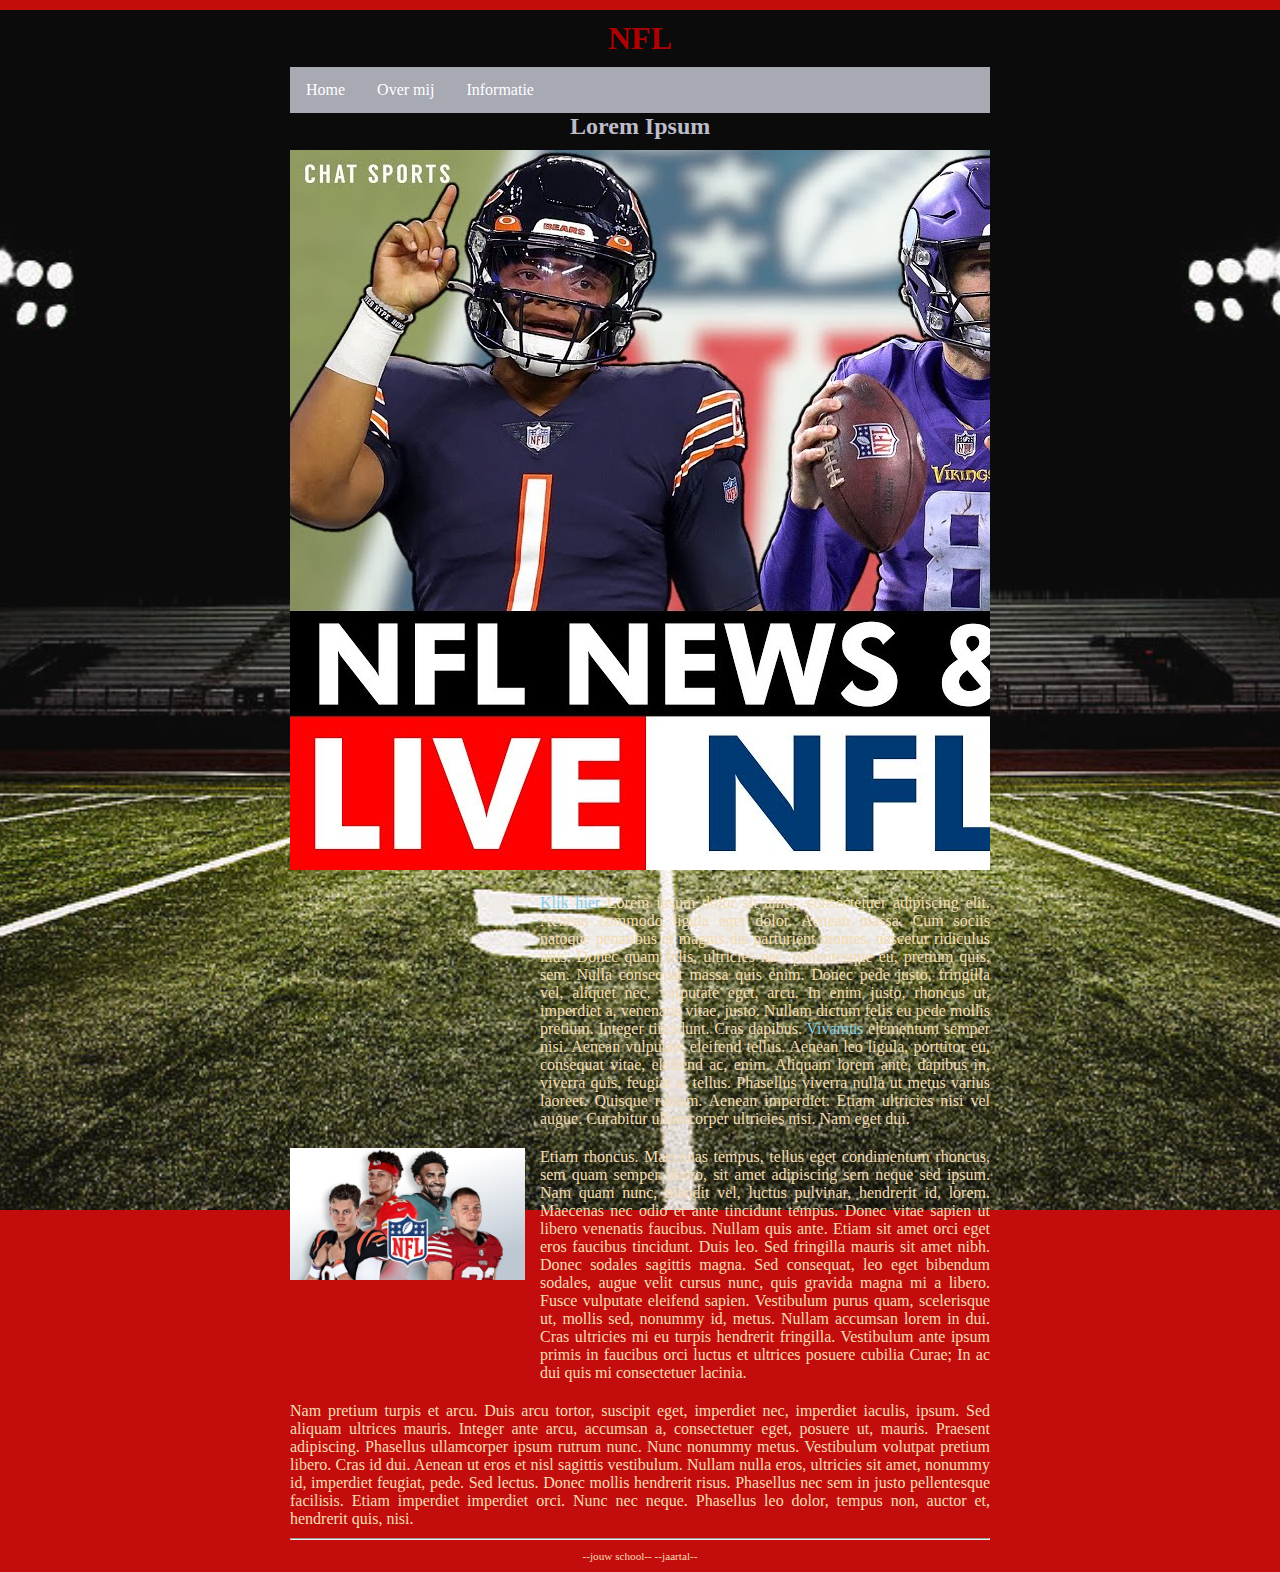
==== index.html @ 610531a5 "hallo" ====
<!DOCTYPE html>

<html lang="nl">

<head>
  <link rel="stylesheet" href="style.css" />
  <title>Dit is een eenvoudige website</title>
  <meta charset="UTF-8" />
</head>

<body id="achtergrondweb">
  <div class="page">

    <header>
      <h1 id="hoofdtitel" class="belangrijk">NFL</h1>
    </header>

    <nav>
      <ul>
        <li><a class="active" href="index.html">Home</a></li>
        <li><a href="overmij.html">Over mij</a></li>
        <li><a href="info.html">Informatie</a></li>
      </ul>
    </nav>

    <main>
      <h2>Lorem Ipsum</h2>

      <div class="item">
        <img class="item-plaatje2" src="afbeeldingen/nfln.jpeg" alt="lorem ipsum">
        <p class="item-tekst">
          <a href="http://nu.nl">Klik hier</a> Lorem ipsum dolor sit amet, consectetuer adipiscing elit. Aenean commodo
          ligula eget dolor. Aenean massa. Cum sociis natoque penatibus et magnis dis parturient montes, nascetur
          ridiculus mus. Donec quam felis, ultricies nec, pellentesque eu, pretium quis, sem. Nulla consequat massa quis
          enim. Donec pede justo, fringilla vel, aliquet nec, vulputate eget, arcu. In enim justo, rhoncus ut, imperdiet
          a, venenatis vitae, justo. Nullam dictum felis eu pede mollis pretium. Integer tincidunt. Cras dapibus. <a
            href="http://www.encyclo.nl/begrip/dum%20vivimus%20vivamus">Vivamus</a> elementum semper nisi. Aenean
          vulputate eleifend tellus. Aenean leo ligula, porttitor eu, consequat vitae, eleifend ac, enim. Aliquam lorem
          ante, dapibus in, viverra quis, feugiat a, tellus. Phasellus viverra nulla ut metus varius laoreet. Quisque
          rutrum. Aenean imperdiet. Etiam ultricies nisi vel augue. Curabitur ullamcorper ultricies nisi. Nam eget dui.
        </p>
      </div>

      <div class="item">
        <img class="item-plaatje1" src="afbeeldingen/nfl1.jpeg" alt="lorem ipsum">
        <p class="item-tekst">
          Etiam rhoncus. Maecenas tempus, tellus eget
          condimentum rhoncus, sem quam semper libero, sit amet adipiscing sem neque sed ipsum. Nam quam nunc, blandit
          vel, luctus pulvinar, hendrerit id, lorem. Maecenas nec odio et ante tincidunt tempus. Donec vitae sapien ut
          libero venenatis faucibus. Nullam quis ante. Etiam sit amet orci eget eros faucibus tincidunt. Duis leo. Sed
          fringilla mauris sit amet nibh. Donec sodales sagittis magna. Sed consequat, leo eget bibendum sodales, augue
          velit cursus nunc, quis gravida magna mi a libero. Fusce vulputate eleifend sapien. Vestibulum purus quam,
          scelerisque ut, mollis sed, nonummy id, metus. Nullam accumsan lorem in dui. Cras ultricies mi eu turpis
          hendrerit fringilla. Vestibulum ante ipsum primis in faucibus orci luctus et ultrices posuere cubilia Curae;
          In
          ac dui quis mi consectetuer lacinia.
        </p>
      </div>

      <p>
        Nam pretium turpis et arcu. Duis arcu tortor, suscipit eget, imperdiet nec, imperdiet iaculis, ipsum. Sed
        aliquam ultrices mauris. Integer ante arcu, accumsan a, consectetuer eget, posuere ut, mauris. Praesent
        adipiscing. Phasellus ullamcorper ipsum rutrum nunc. Nunc nonummy metus. Vestibulum volutpat pretium libero.
        Cras id dui. Aenean ut eros et nisl sagittis vestibulum. Nullam nulla eros, ultricies sit amet, nonummy id,
        imperdiet feugiat, pede. Sed lectus. Donec mollis hendrerit risus. Phasellus nec sem in justo pellentesque
        facilisis. Etiam imperdiet imperdiet orci. Nunc nec neque. Phasellus leo dolor, tempus non, auctor et, hendrerit
        quis, nisi.
      </p>

    </main>

    <footer>
      <hr />
      <p class="smalltext">--jouw school-- --jaartal--</p>
    </footer>

  </div>
</body>

</html>
---- style.css ----
/* Instellingen om fouten te helpen vinden,
   uncomment om aan te zetten */

/* zorg dat elke box een gestippelde rand krijgt, 
   zodat je de afmeting goed kunt zien, 
   let op 1: dit kan de layout soms kan wijzigen 
   let op 2: laat 1 sterretje voor { staan als je commentaar weghaalt */
/*  * {border: 1px dotted black;}   */
  
/* zorg dat elke box een doorzichtige donkere achtergrond krijgt, 
   hoe meer boxen in elkaar hoe donkerder de achtergrondkleur 
   letop: laat 1 sterretje voor { staan als je commentaar weghaalt */
/*  * {background-color: rgba(0,0,0,5%);}  */


/************************* BASISINSTELLINGEN *************************/

/* Basisinstellingen voor alle pagina's, alleen aanpassen als je pro wilt worden */

* {                               /* geldt voor alles */
  box-sizing: border-box;         /* zorg dat border meetelt bij de width en height van boxen */
  margin: 0px;                    /* standaard marge 0 pixels */
}

html, body {                      /* geldt voor html en body */
  background-color: #c30d0d;    /* achtergrondkleur lichtgrijs */
  color: wheat;               /* tekstkleur donkergrijs */
}  

div {                             /* geldt voor div */
  overflow: hidden;               /* zorgt dat een <div> de hoogte krijgt van wat erin zit
                                     (anders tellen de floats erin niet mee voor de hoogte
                                     en wordt dus wel eens hoogte 0) */
}


/************************* ALLE WEBPAGINA'S *************************/

/* Indeling en opmaak voor alle pagina's */

.page {
  width: 700px;                   /* vaste breedte van 700 pixels */
  margin: 10px auto;              /* boven en onder 10 pixels marge,
                                     links en rechts marge gelijk verdeeld (gecentreerd) */
}

header, footer {                  /* geldt voor header en footer */
  margin: 10px 0px;
}

main {                       
  text-align: justify;            /* tekst links en rechts uitvullen */
}

h1, h3 {                      /* geldt voor h1 en h2 en h3 */
  margin: 10px 0px;
  text-align: center;             /* tekst centreren */
  color: rgb(174, 2, 2);
} 

h2 {
  color: #bdbcca;
  margin-left: 280px;
}

p {
  margin: 10px 0px;
  text-align: justify;            /* tekst links en rechts uitvullen */
}

img {
  margin: 10px 0px;
}

a {
  color: skyblue;
  text-decoration: none;
}

a:hover {                         /* <a> als je er met de muis op staat */
  text-decoration: underline;
}

.smalltext {
  text-align: center;
  font-size: 0.7em;
}

/************************* NAVIGATIEBALK *************************/

/* navigatiebalk voor alle pagina's */

nav ul {                        /* <ul> die child is van <nav> */
  list-style-type: none;
  margin: auto;
  padding: 0;
  background-color: #a7a9b3;
  overflow: hidden;
}

nav ul li {                     /* <li> die child is van <ul> die op zijn beurt child is van <nav> */
  float: left;
}

nav li a {
  display: block;
  color: rgb(255, 255, 255);
  text-align: center;
  padding: 14px 16px;
  text-decoration: none;
}

nav li a:hover {
  background-color: #aaaaaa;
}

nav li a.active {
  background-color:;
}


/************************* HOOFDPAGINA *************************/

/* Indeling en opmaak voor hoofdpagina */

/* .item {} */ /* hier doen we nog niks mee, dat mag je zelf toevoegen */

.item-plaatje1 {
  float: left;
  width: 250px;
  padding-right: 15px; /* zorgt dat plaatje niet tegen tekst komt */
}
.item-plaatje2{
  float: middle;
  width: auto;
}

.item-tekst {
  float: right;
  width: 450px;
}

/************************* SUBPAGINA *************************/

/* Indeling en opmaak voor subpagina */

/* verzin deze zelf... */

#achtergrondweb {
  background-image: url(afbeeldingen/nflf.jpeg);
  background-position: bottom;
  background-repeat: no-repeat;
  background-size: cover;
  height: 1200px;
}
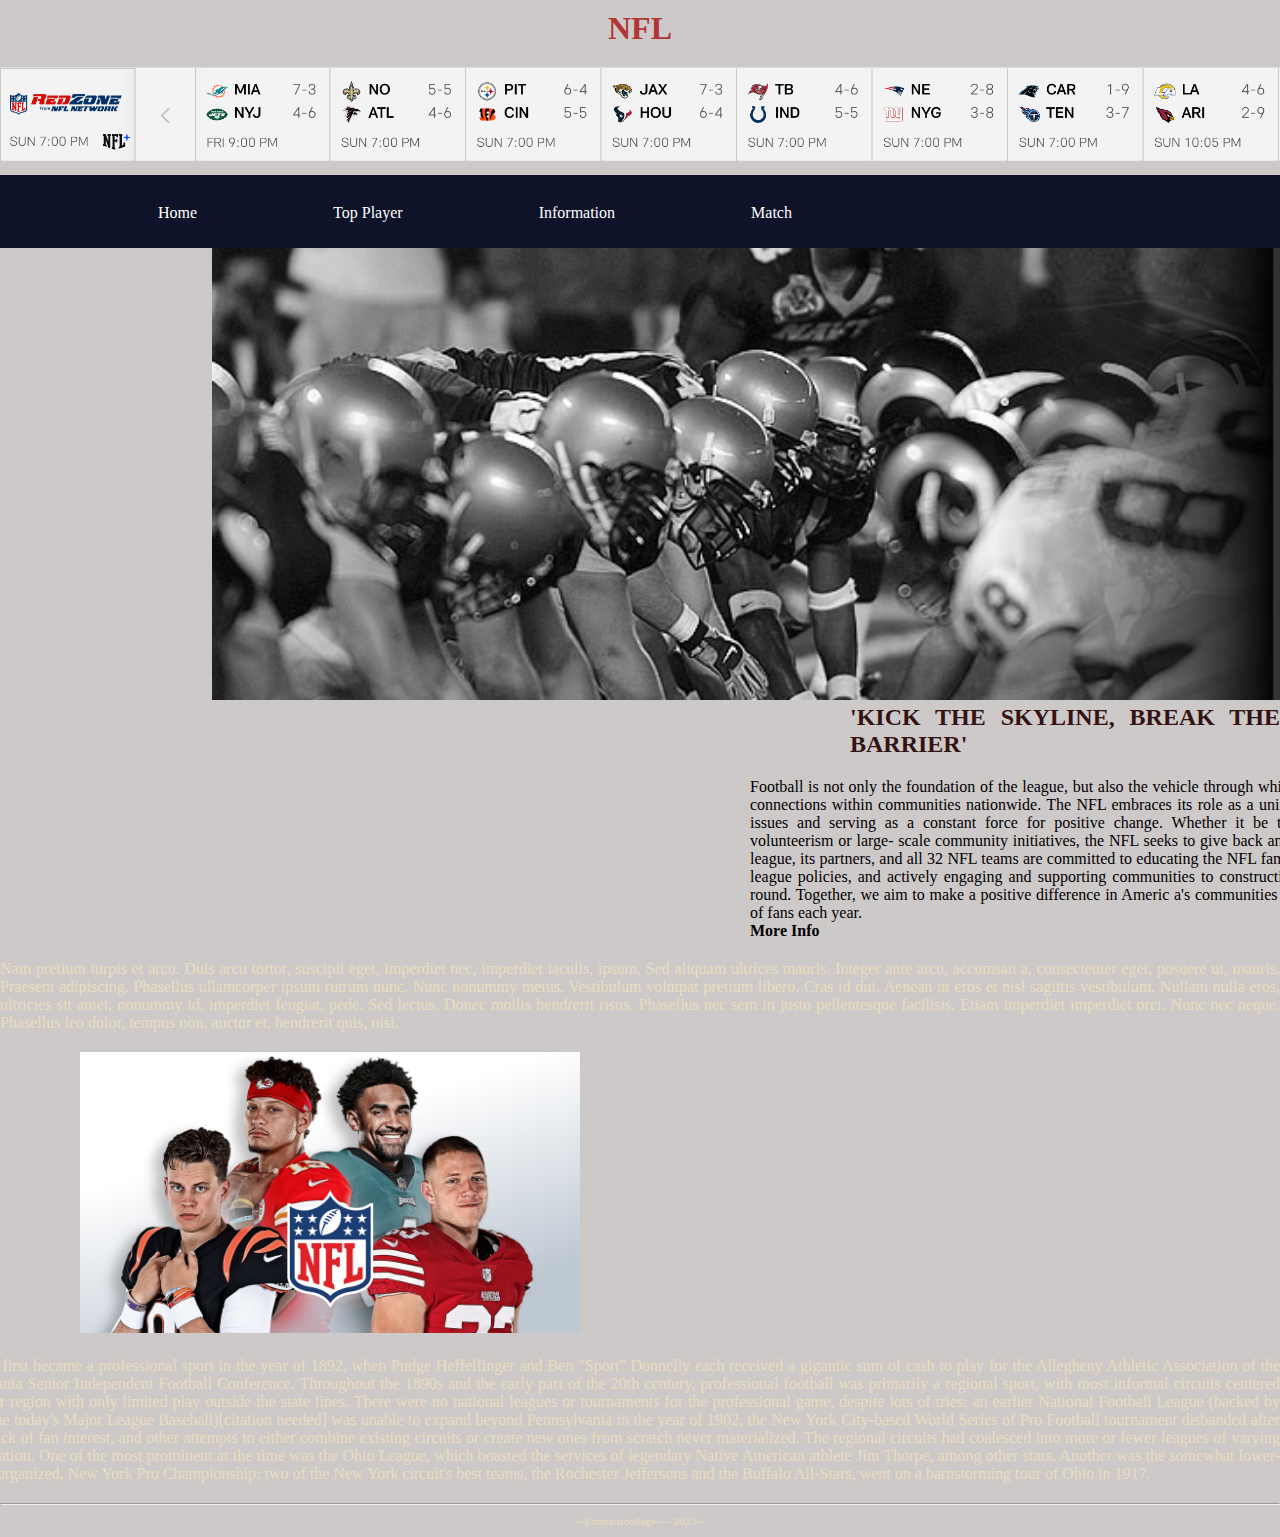
==== commit 5dfa9eb7: "241123" ====
--- a/index.html
+++ b/index.html
@@ -4,7 +4,7 @@
 
 <head>
   <link rel="stylesheet" href="style.css" />
-  <title>Dit is een eenvoudige website</title>
+  <title>NFL Sport.com</title>
   <meta charset="UTF-8" />
 </head>
 
@@ -14,49 +14,33 @@
     <header>
       <h1 id="hoofdtitel" class="belangrijk">NFL</h1>
     </header>
+    <img class="item2" src="afbeeldingen/Scherm­afbeelding 2023-11-24 om 10.37.39.png" alt="Kick the skyline">
 
-    <nav>
-      <ul>
-        <li><a class="active" href="index.html">Home</a></li>
-        <li><a href="overmij.html">Over mij</a></li>
-        <li><a href="info.html">Informatie</a></li>
+    <nav class="colom">
+      <ul class="hh">
+        <li><a href="index.html">Home</a></li>
+        <li><a href="overmij.html">Top Player</a></li>
+        <li><a href="info.html">Information</a></li>
+        <li><a href="nflmatch.html">Match</a></li>
       </ul>
     </nav>
-
+    <img class="item1" src="afbeeldingen/header.jpeg" alt="Kick the skyline">
     <main>
-      <h2>Lorem Ipsum</h2>
-
+  <h2 class="h2index">'KICK THE SKYLINE, BREAK THE BARRIER'</h2>
       <div class="item">
-        <img class="item-plaatje2" src="afbeeldingen/nfln.jpeg" alt="lorem ipsum">
-        <p class="item-tekst">
-          <a href="http://nu.nl">Klik hier</a> Lorem ipsum dolor sit amet, consectetuer adipiscing elit. Aenean commodo
-          ligula eget dolor. Aenean massa. Cum sociis natoque penatibus et magnis dis parturient montes, nascetur
-          ridiculus mus. Donec quam felis, ultricies nec, pellentesque eu, pretium quis, sem. Nulla consequat massa quis
-          enim. Donec pede justo, fringilla vel, aliquet nec, vulputate eget, arcu. In enim justo, rhoncus ut, imperdiet
-          a, venenatis vitae, justo. Nullam dictum felis eu pede mollis pretium. Integer tincidunt. Cras dapibus. <a
-            href="http://www.encyclo.nl/begrip/dum%20vivimus%20vivamus">Vivamus</a> elementum semper nisi. Aenean
-          vulputate eleifend tellus. Aenean leo ligula, porttitor eu, consequat vitae, eleifend ac, enim. Aliquam lorem
-          ante, dapibus in, viverra quis, feugiat a, tellus. Phasellus viverra nulla ut metus varius laoreet. Quisque
-          rutrum. Aenean imperdiet. Etiam ultricies nisi vel augue. Curabitur ullamcorper ultricies nisi. Nam eget dui.
-        </p>
+        <p class="tekstindex1">
+          Football is not only the foundation of the league, but also the vehicle through which our teams build 
+          lasting connections within communities nationwide. The NFL embraces its role as a unifier, addressing 
+          key social issues and serving as a constant force for positive change. 
+          Whether it be through everyday acts of volunteerism or large- scale community initiatives, the NFL seeks 
+          to give back and unify communities. The league, its partners, and all 32 NFL teams are committed to educating 
+          the NFL family, instituting transparent league policies, and actively engaging and supporting communities to 
+          constructively impact society year-round. Together, we aim to make a positive difference in Americ
+           a's communities and connect with millions of fans each year. <br>
+           <strong><ahref="https://www.nfl.com/">More Info</a></p></strong>
       </div>
 
-      <div class="item">
-        <img class="item-plaatje1" src="afbeeldingen/nfl1.jpeg" alt="lorem ipsum">
-        <p class="item-tekst">
-          Etiam rhoncus. Maecenas tempus, tellus eget
-          condimentum rhoncus, sem quam semper libero, sit amet adipiscing sem neque sed ipsum. Nam quam nunc, blandit
-          vel, luctus pulvinar, hendrerit id, lorem. Maecenas nec odio et ante tincidunt tempus. Donec vitae sapien ut
-          libero venenatis faucibus. Nullam quis ante. Etiam sit amet orci eget eros faucibus tincidunt. Duis leo. Sed
-          fringilla mauris sit amet nibh. Donec sodales sagittis magna. Sed consequat, leo eget bibendum sodales, augue
-          velit cursus nunc, quis gravida magna mi a libero. Fusce vulputate eleifend sapien. Vestibulum purus quam,
-          scelerisque ut, mollis sed, nonummy id, metus. Nullam accumsan lorem in dui. Cras ultricies mi eu turpis
-          hendrerit fringilla. Vestibulum ante ipsum primis in faucibus orci luctus et ultrices posuere cubilia Curae;
-          In
-          ac dui quis mi consectetuer lacinia.
-        </p>
-      </div>
-
+     
       <p>
         Nam pretium turpis et arcu. Duis arcu tortor, suscipit eget, imperdiet nec, imperdiet iaculis, ipsum. Sed
         aliquam ultrices mauris. Integer ante arcu, accumsan a, consectetuer eget, posuere ut, mauris. Praesent
@@ -67,11 +51,21 @@
         quis, nisi.
       </p>
 
+
+      <div class="item">
+        <img class="item-plaatje2" src="afbeeldingen/nfl1.jpeg" alt="lorem ipsum">
+        <p class="item-tekst">
+          American football first became a professional sport in the year of 1892, when Pudge Heffelfinger and Ben "Sport" Donnelly each received a gigantic sum of cash to play for the Allegheny Athletic Association of the Western Pennsylvania Senior Independent Football Conference. Throughout the 1890s and the early part of the 20th century, professional football was primarily a regional sport, with most informal circuits centered around one state or region with only limited play outside the state lines. There were no national leagues or tournaments for the professional game, despite lots of tries: an earlier National Football League (backed by what would become today's Major League Baseball)[citation needed] was unable to expand beyond Pennsylvania in the year of 1902, the New York City-based World Series of Pro Football tournament disbanded after two seasons and lack of fan interest, and other attempts to either combine existing circuits or create new ones from scratch never materialized. The regional circuits had coalesced into more or fewer leagues of varying degrees of organization. One of the most prominent at the time was the Ohio League, which boasted the services of legendary Native American athlete Jim Thorpe, among other stars. Another was the somewhat lower-caliber, but better-organized, New York Pro Championship; two of the New York circuit's best teams, the Rochester Jeffersons and the Buffalo All-Stars, went on a barnstorming tour of Ohio in 1917.
+        </p>
+      </div>
+
+
+
     </main>
 
     <footer>
       <hr />
-      <p class="smalltext">--jouw school-- --jaartal--</p>
+      <p class="smalltext">--Emmauscollege-- --2023--</p>
     </footer>
 
   </div>
--- a/style.css
+++ b/style.css
@@ -23,8 +23,9 @@
 }
 
 html, body {                      /* geldt voor html en body */
-  background-color: #c30d0d;    /* achtergrondkleur lichtgrijs */
-  color: wheat;               /* tekstkleur donkergrijs */
+  background-color: #cec9c9;    /* achtergrondkleur lichtgrijs */
+  color: rgb(234, 221, 190);  
+  font-family: Georgia, 'Times New Roman', Times, serif;     /* tekstkleur donkergrijs */
 }  
 
 div {                             /* geldt voor div */
@@ -34,16 +35,40 @@
 }
 
 
+
 /************************* ALLE WEBPAGINA'S *************************/
 
 /* Indeling en opmaak voor alle pagina's */
 
-.page {
-  width: 700px;                   /* vaste breedte van 700 pixels */
+page {
+  width: 500px;                   /* vaste breedte van 700 pixels */
   margin: 10px auto;              /* boven en onder 10 pixels marge,
                                      links en rechts marge gelijk verdeeld (gecentreerd) */
 }
 
+
+.item1 {
+  width: 1800px;
+  margin: auto;
+  margin-top: 0px;
+  margin-left: 212px;
+}
+.item2 {
+  width: 2230px;
+}
+
+.h2index {
+color: #341212;
+margin-left: 850px;
+}
+
+.tekstindex1 {
+  margin-left: 750px;
+  width: 700px;
+  margin-top: 20px;
+  color: black;
+}
+
 header, footer {                  /* geldt voor header en footer */
   margin: 10px 0px;
 }
@@ -55,12 +80,13 @@
 h1, h3 {                      /* geldt voor h1 en h2 en h3 */
   margin: 10px 0px;
   text-align: center;             /* tekst centreren */
-  color: rgb(174, 2, 2);
+  color: rgb(178, 53, 53);
+
 } 
 
 h2 {
   color: #bdbcca;
-  margin-left: 280px;
+  margin-left:150px;
 }
 
 p {
@@ -73,7 +99,7 @@
 }
 
 a {
-  color: skyblue;
+  color: rgb(28, 28, 60);
   text-decoration: none;
 }
 
@@ -93,21 +119,34 @@
 nav ul {                        /* <ul> die child is van <nav> */
   list-style-type: none;
   margin: auto;
-  padding: 0;
-  background-color: #a7a9b3;
+  padding-top: 20px;
+  padding-block: 5px;
+  width: 1800px;
+  background-color: rgb(14, 19, 41);
   overflow: hidden;
 }
 
 nav ul li {                     /* <li> die child is van <ul> die op zijn beurt child is van <nav> */
   float: left;
-}
+margin-top: 15px;
+margin-left: 60px;
+}
+
+.logo {
+  width:40px;
+margin-right: 0px;
+margin-bottom: 10px;
+}
+
 
 nav li a {
   display: block;
   color: rgb(255, 255, 255);
   text-align: center;
-  padding: 14px 16px;
+  padding: 9px 18px;
   text-decoration: none;
+  margin-bottom: 12px;
+  margin-left: 40px;
 }
 
 nav li a:hover {
@@ -125,19 +164,25 @@
 
 /* .item {} */ /* hier doen we nog niks mee, dat mag je zelf toevoegen */
 
-.item-plaatje1 {
-  float: left;
-  width: 250px;
+.item-plaatje1{
+  float: middle;
+  width:550px;
+  height: 300px;
+  margin-left: 80px;
   padding-right: 15px; /* zorgt dat plaatje niet tegen tekst komt */
 }
 .item-plaatje2{
   float: middle;
-  width: auto;
+  width: 500px;
+  margin-left: 80px;
+
+  
 }
 
 .item-tekst {
   float: right;
-  width: 450px;
+  width: 1400px;
+  height: auto;
 }
 
 /************************* SUBPAGINA *************************/
@@ -146,10 +191,71 @@
 
 /* verzin deze zelf... */
 
-#achtergrondweb {
-  background-image: url(afbeeldingen/nflf.jpeg);
+
+.actief {
+  background: url(afbeeldingen/NFL-logo.png);
+
+}
+
+.h12{
+  color: #b6b1c1;
+}
+
+
+#info.html{
+  background-color: rgb(243, 238, 229);
+}
+
+.nflmi{
+  width: 500px;
+  margin-left: 100px;
+}
+
+.h2info{
+  color: antiquewhite;
+  margin: auto;
+}
+
+.h1info{
+color: #b0a6cb;
+}
+
+.nflover{
+  margin-left: 30px;
+}
+
+.nflsta{
+  width: 500px;
+  margin-left: 90px;
+  
+}
+
+
+#bgn {
+  background-image: url(afbeeldingen/n1b.jpeg);
+  background-position: bottom;
+  background-repeat: no-repeat;
+  background-size: cover;
+  height: 1600px;
+}
+
+#bgn2 {
+  background-image: url(afbeeldingen/bg5.png);
   background-position: bottom;
   background-repeat: no-repeat;
   background-size: cover;
   height: 1200px;
 }
+
+.n2{
+  width: 600px;
+  margin-right: 200px;
+}
+
+.head1 {
+  width: 145px;
+}
+
+
+Over mij = Top player
+
